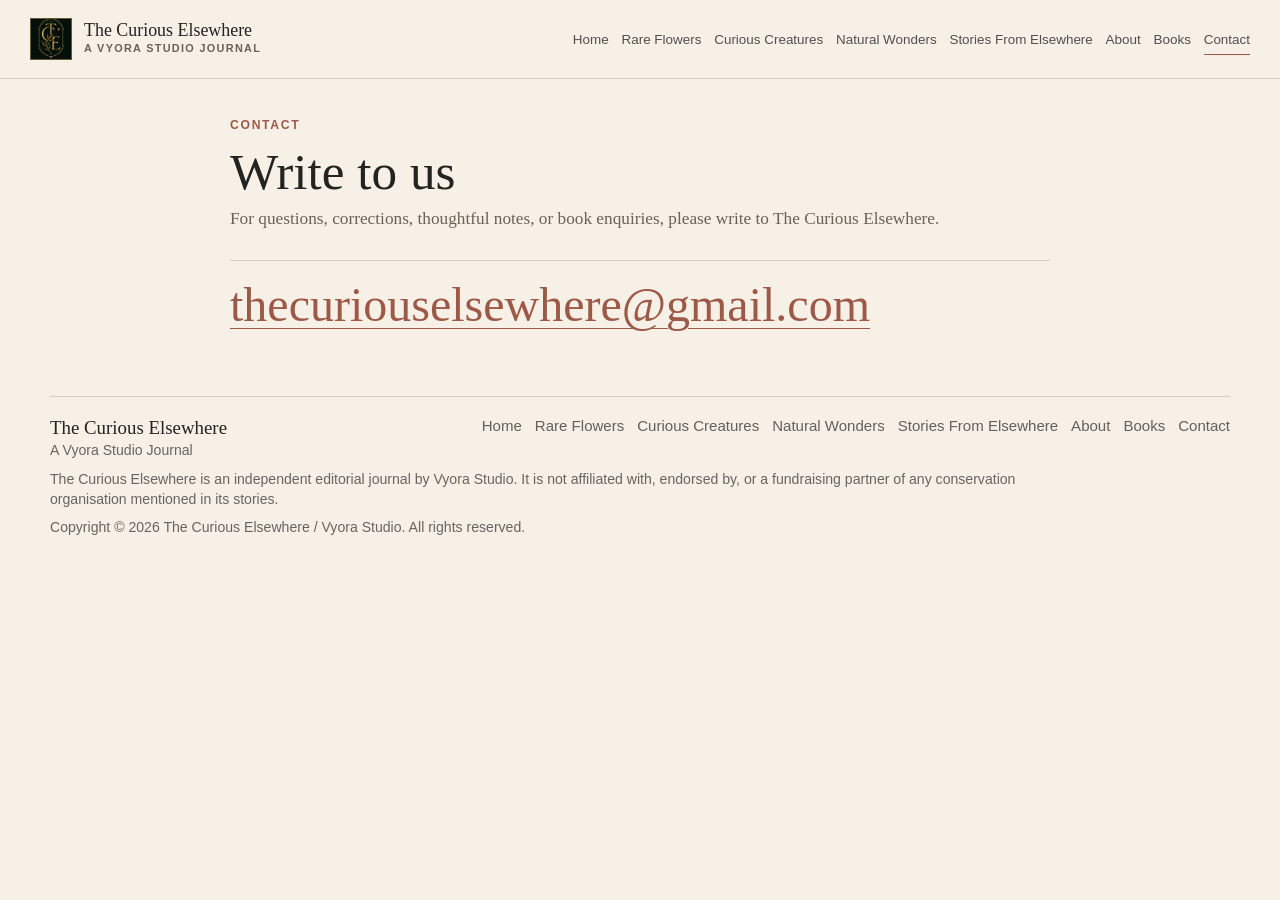
==== contact/index.html @ 29cb49bc "Publish The Curious Elsewhere website" ====
<!doctype html>
<html lang="en">
<head>
  <meta charset="utf-8">
  <meta name="viewport" content="width=device-width, initial-scale=1">
  <title>Contact | The Curious Elsewhere</title>
  <meta name="description" content="Contact The Curious Elsewhere for questions, corrections, thoughtful notes, or book enquiries.">
  <meta name="theme-color" content="#283a32">
  <meta property="og:title" content="Contact | The Curious Elsewhere">
  <meta property="og:description" content="Contact The Curious Elsewhere for questions, corrections, thoughtful notes, or book enquiries.">
  <meta property="og:type" content="website">
  <meta property="og:image" content="../assets/tce-logo.png">
  <link rel="icon" href="data:,">
  <link rel="stylesheet" href="../assets/styles.css">
  
</head>
<body class="contact-page">
  <a class="skip-link" href="#main">Skip to main content</a>
  <header class="site-header">
    <div class="nav-shell">
      <a class="brand" href="../index.html" aria-label="The Curious Elsewhere home">
        <span class="brand__seal" aria-hidden="true"><img src="../assets/tce-logo.png" alt=""></span>
        <span class="brand__text">
          <strong>The Curious Elsewhere</strong>
          <span>A Vyora Studio Journal</span>
        </span>
      </a>
      <button class="nav-toggle" type="button" aria-expanded="false" aria-controls="site-nav">
        <span></span>
        <span></span>
        <span class="sr-only">Open menu</span>
      </button>
      <nav class="site-nav" id="site-nav" aria-label="Main navigation">
        <a href="../index.html">Home</a><a href="../categories/rare-flowers/index.html">Rare Flowers</a><a href="../categories/curious-creatures/index.html">Curious Creatures</a><a href="../categories/natural-wonders/index.html">Natural Wonders</a><a href="../categories/stories-from-elsewhere/index.html">Stories From Elsewhere</a><a href="../about/index.html">About</a><a href="../books/index.html">Books</a><a href="../contact/index.html" aria-current="page">Contact</a>
      </nav>
    </div>
  </header>
  <main id="main">

    <section class="page-hero narrow-hero" aria-labelledby="contact-title">
      <p class="kicker">Contact</p>
      <h1 id="contact-title">Write to us</h1>
      <p>For questions, corrections, thoughtful notes, or book enquiries, please write to The Curious Elsewhere.</p>
    </section>

    <section class="section contact-note" aria-label="Contact details">
      <a class="contact-email" href="mailto:thecuriouselsewhere@gmail.com">thecuriouselsewhere@gmail.com</a>
    </section>
  </main>
  <footer class="site-footer">
    <div class="footer-grid">
      <div>
        <p class="footer-brand">The Curious Elsewhere</p>
        <p class="footer-subtitle">A Vyora Studio Journal</p>
      </div>
      <nav aria-label="Footer navigation">
        <a href="../index.html">Home</a><a href="../categories/rare-flowers/index.html">Rare Flowers</a><a href="../categories/curious-creatures/index.html">Curious Creatures</a><a href="../categories/natural-wonders/index.html">Natural Wonders</a><a href="../categories/stories-from-elsewhere/index.html">Stories From Elsewhere</a><a href="../about/index.html">About</a><a href="../books/index.html">Books</a><a href="../contact/index.html" aria-current="page">Contact</a>
      </nav>
      <p class="footer-disclaimer">The Curious Elsewhere is an independent editorial journal by Vyora Studio. It is not affiliated with, endorsed by, or a fundraising partner of any conservation organisation mentioned in its stories.</p>
      <p class="footer-note">Copyright &copy; 2026 The Curious Elsewhere / Vyora Studio. All rights reserved.</p>
    </div>
  </footer>
  <script src="../assets/main.js" defer></script>
</body>
</html>
---- assets/styles.css ----
:root {
  --paper: #f6f0e6;
  --paper-soft: #fbf8f1;
  --paper-deep: #e8decf;
  --ink: #23231f;
  --muted: #686257;
  --moss: #2f4038;
  --moss-dark: #1d2b25;
  --clay: #9d5947;
  --ochre: #9a7a45;
  --blue: #43586a;
  --line: rgba(35, 35, 31, 0.17);
  --serif: Georgia, "Times New Roman", serif;
  --sans: "Segoe UI", Roboto, Arial, sans-serif;
}

* {
  box-sizing: border-box;
}

html {
  scroll-behavior: smooth;
}

body {
  margin: 0;
  color: var(--ink);
  background: var(--paper);
  font-family: var(--sans);
  font-size: 1rem;
  line-height: 1.65;
}

body.nav-open {
  overflow: hidden;
}

a {
  color: inherit;
}

img {
  display: block;
  max-width: 100%;
}

button {
  font: inherit;
}

::selection {
  color: var(--paper-soft);
  background: var(--moss);
}

.skip-link,
.sr-only {
  position: absolute;
  width: 1px;
  height: 1px;
  padding: 0;
  overflow: hidden;
  clip: rect(0, 0, 0, 0);
  white-space: nowrap;
  border: 0;
}

.skip-link:focus {
  top: 12px;
  left: 12px;
  z-index: 100;
  width: auto;
  height: auto;
  padding: 10px 14px;
  clip: auto;
  color: var(--paper-soft);
  background: var(--moss-dark);
}

.site-header {
  position: sticky;
  top: 0;
  z-index: 40;
  border-bottom: 1px solid var(--line);
  background: rgba(246, 240, 230, 0.96);
  backdrop-filter: blur(12px);
}

.nav-shell {
  width: min(1220px, calc(100% - 32px));
  min-height: 78px;
  margin: 0 auto;
  display: flex;
  align-items: center;
  justify-content: space-between;
  gap: 24px;
}

.brand {
  min-width: 0;
  display: inline-flex;
  align-items: center;
  gap: 12px;
  text-decoration: none;
}

.brand__seal {
  width: 42px;
  height: 42px;
  flex: 0 0 auto;
  overflow: hidden;
  border: 1px solid rgba(154, 122, 69, 0.58);
  background: var(--moss-dark);
}

.brand__seal img {
  width: 100%;
  height: 100%;
  object-fit: cover;
  transform: scale(1.42);
}

.brand__text strong,
.brand__text span {
  display: block;
}

.brand__text strong {
  font-family: var(--serif);
  font-size: clamp(1.05rem, 1.4vw, 1.28rem);
  font-weight: 400;
  line-height: 1.05;
}

.brand__text span {
  color: var(--muted);
  font-size: 0.68rem;
  font-weight: 700;
  letter-spacing: 0.12em;
  text-transform: uppercase;
}

.site-nav {
  display: flex;
  align-items: center;
  gap: clamp(8px, 1vw, 14px);
  color: rgba(35, 35, 31, 0.78);
  font-size: clamp(0.84rem, 0.9vw, 0.94rem);
}

.site-nav a,
.site-footer a {
  text-decoration: none;
}

.site-nav a {
  position: relative;
  padding: 29px 0 27px;
  white-space: nowrap;
}

.site-nav a::after {
  content: "";
  position: absolute;
  right: 0;
  bottom: 23px;
  left: 0;
  height: 1px;
  transform: scaleX(0);
  transform-origin: left;
  background: var(--clay);
  transition: transform 160ms ease;
}

.site-nav a:hover::after,
.site-nav a:focus-visible::after,
.site-nav a[aria-current="page"]::after {
  transform: scaleX(1);
}

.nav-toggle {
  display: none;
  width: 44px;
  height: 44px;
  border: 1px solid var(--line);
  border-radius: 4px;
  color: var(--ink);
  background: transparent;
}

.nav-toggle span:not(.sr-only) {
  display: block;
  width: 20px;
  height: 1px;
  margin: 6px auto;
  background: currentColor;
}

.kicker {
  margin: 0 0 11px;
  color: var(--clay);
  font-size: 0.76rem;
  font-weight: 800;
  letter-spacing: 0.14em;
  text-transform: uppercase;
}

.kicker-link {
  display: inline-block;
  text-decoration: none;
}

.button {
  min-height: 46px;
  width: fit-content;
  display: inline-flex;
  align-items: center;
  justify-content: center;
  padding: 12px 18px;
  border: 1px solid var(--moss);
  border-radius: 4px;
  color: var(--paper-soft);
  background: var(--moss);
  font-weight: 800;
  line-height: 1.1;
  text-decoration: none;
  transition: background 160ms ease, color 160ms ease, border-color 160ms ease;
}

.button:hover,
.button:focus-visible {
  color: var(--paper-soft);
  background: var(--moss-dark);
  border-color: var(--moss-dark);
}

.button--quiet {
  color: var(--moss-dark);
  background: transparent;
}

.button--quiet:hover,
.button--quiet:focus-visible {
  color: var(--paper-soft);
  background: var(--moss);
}

.home-hero {
  position: relative;
  min-height: clamp(350px, 46svh, 440px);
  display: grid;
  align-items: center;
  overflow: hidden;
  color: var(--paper-soft);
  background: var(--moss-dark);
}

.home-hero__image {
  position: absolute;
  inset: 0;
  width: 100%;
  height: 100%;
  object-fit: cover;
}

.home-hero__scrim {
  position: absolute;
  inset: 0;
  background: rgba(24, 29, 24, 0.48);
}

figcaption {
  margin-top: 9px;
  color: rgba(35, 35, 31, 0.58);
  font-size: 0.86rem;
  line-height: 1.45;
}

.home-hero__copy {
  position: relative;
  z-index: 1;
  width: min(1120px, calc(100% - 32px));
  margin: 0 auto;
  padding: clamp(34px, 5vw, 58px) 0 clamp(46px, 5vw, 64px);
}

.home-hero__credit {
  position: absolute;
  right: max(16px, calc((100vw - 1120px) / 2));
  bottom: 14px;
  z-index: 1;
  max-width: min(500px, calc(100% - 24px));
  margin: 0;
  padding: 5px 7px;
  color: rgba(35, 35, 31, 0.78);
  background: rgba(246, 240, 230, 0.78);
  font-size: 0.74rem;
  line-height: 1.35;
  text-align: right;
}

.home-hero h1,
.page-hero h1,
.article-hero h1,
.section h2,
.article-body h2,
.article-panel h2,
.story-card h3,
.category-card strong,
.notebook-card h3,
.footer-brand {
  margin: 0;
  font-family: var(--serif);
  font-weight: 400;
  letter-spacing: 0;
}

.home-hero h1 {
  max-width: 680px;
  font-size: clamp(2.3rem, 4.5vw, 4.8rem);
  line-height: 0.96;
}

.hero-subtitle {
  max-width: 560px;
  margin: 10px 0 0;
  color: var(--paper-soft);
  font-family: var(--serif);
  font-size: clamp(1.02rem, 1.55vw, 1.3rem);
  line-height: 1.24;
}

.home-hero__date {
  margin: 10px 0 0;
  color: rgba(251, 248, 241, 0.78);
  font-size: 0.94rem;
  font-weight: 800;
}

.hero-intro {
  max-width: 560px;
  margin: 14px 0 18px;
  color: rgba(251, 248, 241, 0.84);
  font-size: clamp(0.96rem, 1.05vw, 1.05rem);
  line-height: 1.52;
}

.home-hero .kicker {
  color: #e3ad77;
}

.home-hero .button {
  min-height: 42px;
  padding: 10px 15px;
  color: var(--moss-dark);
  border-color: var(--paper-soft);
  background: var(--paper-soft);
  font-size: 0.95rem;
}

.home-hero .button:hover,
.home-hero .button:focus-visible {
  color: var(--paper-soft);
  border-color: var(--moss-dark);
  background: var(--moss-dark);
}

.section {
  width: min(1120px, calc(100% - 32px));
  margin: 0 auto;
  padding: clamp(38px, 5vw, 64px) 0;
  border-top: 1px solid var(--line);
}

.section-heading {
  max-width: 720px;
  margin-bottom: 22px;
}

.section h2 {
  font-size: clamp(1.8rem, 3.3vw, 3.15rem);
  line-height: 1.02;
}

.latest-list {
  display: grid;
  gap: 14px;
}

.story-card {
  border-top: 1px solid var(--line);
}

.story-card:first-child {
  border-top: 0;
}

.story-card__link {
  display: grid;
  grid-template-columns: minmax(240px, 0.42fr) minmax(0, 1fr);
  gap: clamp(18px, 3vw, 34px);
  padding: 18px 0;
  color: inherit;
  text-decoration: none;
}

.story-card--large .story-card__link {
  grid-template-columns: minmax(230px, 0.4fr) minmax(0, 1fr);
  padding-top: 0;
}

.story-card__figure {
  margin: 0;
  overflow: hidden;
  background: var(--paper-deep);
}

.story-card__image,
.image-placeholder {
  width: 100%;
  height: 100%;
  min-height: 190px;
  aspect-ratio: 1.42 / 1;
  object-fit: cover;
}

.story-card--large .story-card__image {
  min-height: 190px;
}

.image-placeholder {
  display: grid;
  place-items: center;
  padding: 24px;
  border: 1px solid var(--line);
  color: rgba(35, 35, 31, 0.56);
  background: var(--paper-deep);
  font-size: 0.78rem;
  font-weight: 800;
  letter-spacing: 0.12em;
  text-transform: uppercase;
}

.story-card__copy {
  align-self: center;
}

.story-card h3 {
  max-width: 720px;
  font-size: clamp(1.42rem, 2.25vw, 2.25rem);
  line-height: 1.03;
}

.story-card__subtitle {
  margin: 6px 0 0;
  color: var(--moss-dark);
  font-family: var(--serif);
  font-size: clamp(1rem, 1.5vw, 1.22rem);
  line-height: 1.28;
}

.story-card p:not(.kicker) {
  max-width: 680px;
  margin: 8px 0 0;
  color: var(--muted);
  line-height: 1.55;
}

.story-meta {
  display: flex;
  flex-wrap: wrap;
  gap: 8px 14px;
  color: rgba(35, 35, 31, 0.58) !important;
  font-size: 0.92rem;
  font-weight: 700;
}

.story-card__read {
  display: inline-block;
  margin-top: 10px;
  color: var(--clay);
  font-family: var(--sans);
  font-size: 0.95rem;
  font-weight: 800;
  text-decoration: underline;
  text-decoration-thickness: 1px;
  text-underline-offset: 5px;
}

.category-grid {
  display: grid;
  grid-template-columns: repeat(4, minmax(0, 1fr));
  gap: 18px;
}

.category-card {
  min-height: 220px;
  display: flex;
  flex-direction: column;
  gap: 10px;
  padding: clamp(22px, 3vw, 30px);
  border: 1px solid var(--line);
  color: inherit;
  background: var(--paper-soft);
  text-decoration: none;
  transition: border-color 160ms ease, background-color 160ms ease;
}

.category-card:hover,
.category-card:focus-visible {
  border-color: rgba(157, 89, 71, 0.46);
  background: #fffaf2;
}

.category-card strong {
  font-size: clamp(1.55rem, 2.3vw, 2.2rem);
  line-height: 1.02;
}

.category-card span:not(.kicker) {
  color: var(--muted);
}

.category-card__count {
  margin-top: auto;
  padding-top: 16px;
  border-top: 1px solid rgba(157, 89, 71, 0.25);
  color: var(--clay) !important;
  font-size: 0.74rem;
  font-weight: 800;
  letter-spacing: 0.12em;
  text-transform: uppercase;
}

.newsletter-note,
.books-band {
  display: grid;
  grid-template-columns: minmax(0, 0.75fr) minmax(260px, 0.85fr);
  gap: clamp(20px, 5vw, 70px);
  align-items: center;
}

.newsletter-note p:not(.kicker),
.books-band p:not(.kicker) {
  margin: 0;
  color: var(--muted);
  font-size: clamp(1.02rem, 1.4vw, 1.16rem);
}

.books-band {
  grid-template-columns: minmax(0, 1fr) auto;
  gap: clamp(16px, 3vw, 32px);
  align-items: center;
  padding-top: clamp(28px, 3.6vw, 48px);
  padding-bottom: clamp(28px, 3.6vw, 48px);
}

.books-band .button {
  justify-self: start;
  min-height: 42px;
  padding: 10px 15px;
  font-size: 0.95rem;
}

.books-band .kicker {
  margin-bottom: 6px;
}

.books-band h2 {
  font-size: clamp(1.45rem, 2.3vw, 2.25rem);
  line-height: 1.05;
}

.books-band p:not(.kicker) {
  margin-top: 8px;
}

.page-hero {
  width: min(1120px, calc(100% - 32px));
  margin: 0 auto;
  padding: clamp(22px, 3.2vw, 36px) 0 clamp(18px, 2.6vw, 28px);
}

.narrow-hero {
  width: min(820px, calc(100% - 32px));
}

.page-hero h1 {
  max-width: 900px;
  font-size: clamp(2rem, 4vw, 3.55rem);
  line-height: 1;
}

.page-hero p:not(.kicker) {
  max-width: 720px;
  margin: 10px 0 0;
  color: var(--muted);
  font-family: var(--serif);
  font-size: clamp(1rem, 1.35vw, 1.2rem);
  line-height: 1.42;
}

.archive-section {
  padding-top: 24px;
}

.category-page .archive-section {
  padding-bottom: clamp(28px, 3.5vw, 44px);
}

.category-page .archive-section .section-heading {
  margin-bottom: 14px;
}

.category-page .archive-section .kicker,
.category-page .category-hero .kicker {
  margin-bottom: 6px;
}

.category-page .archive-section h2 {
  font-size: clamp(1.45rem, 2.5vw, 2.35rem);
  line-height: 1.05;
}

.empty-note {
  max-width: 680px;
  margin: 0;
  color: var(--muted);
  font-family: var(--serif);
  font-size: clamp(1.12rem, 1.7vw, 1.35rem);
}

.prose-page {
  width: min(820px, calc(100% - 32px));
  color: rgba(35, 35, 31, 0.82);
  font-size: clamp(1.04rem, 1.25vw, 1.12rem);
}

.prose-page p {
  margin: 0;
}

.prose-page p + h2,
.prose-page h2 + p {
  margin-top: 26px;
}

.prose-page h2 {
  margin-bottom: 0;
  color: var(--moss-dark);
  font-family: var(--serif);
  font-size: clamp(1.55rem, 2.5vw, 2.15rem);
  font-weight: 400;
  line-height: 1.1;
}

.article-hero {
  width: min(1180px, calc(100% - 32px));
  margin: 0 auto;
  padding: clamp(42px, 6vw, 80px) 0 clamp(30px, 4vw, 54px);
  display: grid;
  grid-template-columns: minmax(0, 0.8fr) minmax(320px, 0.72fr);
  gap: clamp(28px, 5vw, 70px);
  align-items: end;
}

.article-hero h1 {
  max-width: 780px;
  font-size: clamp(2.6rem, 5.2vw, 5.2rem);
  line-height: 0.96;
}

.article-deck {
  max-width: 620px;
  margin: 18px 0 0;
  color: var(--moss-dark);
  font-family: var(--serif);
  font-size: clamp(1.15rem, 2vw, 1.5rem);
  line-height: 1.36;
}

.article-meta {
  margin-top: 18px;
  display: flex;
  flex-wrap: wrap;
  gap: 8px 16px;
  color: rgba(35, 35, 31, 0.62);
  font-size: 0.96rem;
  font-weight: 700;
}

.article-hero__media {
  margin: 0;
}

.article-hero__image {
  width: 100%;
  min-height: 330px;
  aspect-ratio: 1.2 / 1;
  object-fit: cover;
  border: 1px solid rgba(35, 35, 31, 0.12);
}

.article-layout {
  width: min(1020px, calc(100% - 32px));
  margin: 0 auto;
  padding: 16px 0 clamp(64px, 8vw, 110px);
  display: grid;
  grid-template-columns: 220px minmax(0, 1fr);
  gap: clamp(32px, 6vw, 80px);
  align-items: start;
}

.article-aside {
  position: sticky;
  top: 110px;
  padding-top: 8px;
  color: var(--muted);
  font-size: 0.96rem;
}

.article-aside a {
  display: inline-block;
  margin: 0 0 12px;
  color: var(--clay);
  font-weight: 800;
}

.source-link {
  margin-top: 20px !important;
}

.article-body {
  max-width: 700px;
  color: rgba(35, 35, 31, 0.86);
  font-family: var(--serif);
  font-size: clamp(1.08rem, 1.45vw, 1.2rem);
  line-height: 1.82;
}

.article-body p {
  margin: 0;
}

.article-body p + p,
.article-body p + h2,
.article-body ul + h2,
.article-body blockquote + h2,
.article-body h2 + p,
.article-body h2 + ul,
.article-body p + blockquote {
  margin-top: 28px;
}

.article-body h2,
.article-panel h2 {
  color: var(--moss-dark);
  font-size: clamp(1.75rem, 3vw, 2.65rem);
  line-height: 1.05;
}

.article-body ul {
  margin: 18px 0 0;
  padding-left: 1.1em;
}

.article-body li + li {
  margin-top: 10px;
}

.article-body a {
  color: var(--clay);
  text-decoration-thickness: 1px;
  text-underline-offset: 4px;
}

.article-body blockquote {
  margin: 34px 0;
  padding: 10px 0 10px 24px;
  border-left: 3px solid var(--clay);
  color: var(--moss-dark);
  font-size: clamp(1.4rem, 2.4vw, 2rem);
  line-height: 1.22;
}

.article-figure {
  margin: 34px 0;
}

.article-figure img {
  width: 100%;
  height: auto;
  border: 1px solid rgba(35, 35, 31, 0.12);
  background: var(--paper-deep);
}

.article-figure figcaption {
  max-width: 640px;
  font-family: var(--sans);
  font-size: clamp(0.9rem, 1.1vw, 0.98rem);
  line-height: 1.5;
}

.article-panel {
  margin-top: clamp(46px, 7vw, 72px);
  padding-top: 28px;
  border-top: 1px solid var(--line);
}

.article-panel p {
  font-family: var(--sans);
  font-size: 1rem;
  line-height: 1.7;
}

.article-panel .button {
  margin-top: 20px;
  font-family: var(--sans);
}

.panel-note {
  max-width: 620px;
  margin-top: 18px !important;
  color: var(--muted);
  font-size: 0.94rem !important;
}

.notebook-panel__inner {
  display: grid;
  grid-template-columns: minmax(130px, 0.34fr) minmax(0, 1fr);
  gap: clamp(18px, 4vw, 34px);
  align-items: start;
}

.notebook-panel__figure {
  margin: 0;
  background: var(--paper-deep);
}

.notebook-panel__image {
  width: 100%;
  aspect-ratio: 2 / 3;
  object-fit: cover;
  border: 1px solid rgba(35, 35, 31, 0.12);
}

.notebook-panel__title {
  margin-top: 8px !important;
  color: var(--moss-dark);
  font-weight: 800;
}

.read-next-grid {
  display: grid;
  gap: 18px;
}

.read-next .story-card__link {
  grid-template-columns: minmax(160px, 0.36fr) minmax(0, 1fr);
  gap: 20px;
  padding: 18px 0;
}

.read-next .story-card__image {
  min-height: 150px;
}

.read-next .story-card h3 {
  font-size: clamp(1.35rem, 2.2vw, 1.8rem);
}

.notebook-grid {
  display: grid;
  grid-template-columns: repeat(3, minmax(0, 1fr));
  gap: 18px;
}

.notebook-card {
  display: flex;
  flex-direction: column;
  min-height: 300px;
  padding: clamp(22px, 3vw, 30px);
  border: 1px solid var(--line);
  background: var(--paper-soft);
}

.notebook-card__figure {
  margin: 0 0 18px;
  display: grid;
  place-items: center;
  background: var(--paper-deep);
}

.notebook-card__image {
  width: 100%;
  aspect-ratio: 2 / 3;
  object-fit: cover;
  border: 1px solid rgba(35, 35, 31, 0.12);
}

.notebook-card h3 {
  font-size: clamp(1.45rem, 2.3vw, 2rem);
  line-height: 1.06;
}

.notebook-card p:not(.kicker) {
  color: var(--muted);
}

.notebook-card .button {
  margin-top: auto;
}

.contact-note {
  width: min(820px, calc(100% - 32px));
  padding-top: 18px;
}

.contact-email {
  color: var(--clay);
  font-family: var(--serif);
  font-size: clamp(1.45rem, 5vw, 3rem);
  line-height: 1.1;
  overflow-wrap: anywhere;
  text-decoration-thickness: 1px;
  text-underline-offset: 7px;
}

.site-footer {
  width: min(1180px, calc(100% - 32px));
  margin: 0 auto;
  padding: 18px 0 20px;
  border-top: 1px solid var(--line);
  color: rgba(35, 35, 31, 0.7);
  font-size: 0.94rem;
  line-height: 1.4;
}

.footer-grid {
  display: grid;
  grid-template-columns: minmax(250px, 0.75fr) minmax(0, 1.55fr);
  gap: 8px 28px;
  align-items: start;
}

.footer-brand {
  margin: 0;
  color: var(--ink);
  font-size: 1.18rem;
}

.site-footer p {
  margin: 0;
}

.site-footer nav {
  display: flex;
  flex-wrap: wrap;
  justify-content: flex-end;
  gap: 7px 13px;
}

.footer-disclaimer,
.footer-note {
  grid-column: 1 / -1;
}

.footer-subtitle,
.footer-note {
  color: rgba(35, 35, 31, 0.68);
  font-size: 0.88rem;
}

.footer-disclaimer {
  max-width: 980px;
  color: rgba(35, 35, 31, 0.68);
  font-size: 0.88rem;
  line-height: 1.45;
}

@media (max-width: 1080px) {
  .nav-toggle {
    display: block;
  }

  .site-nav {
    position: fixed;
    inset: 78px 0 auto 0;
    display: grid;
    gap: 0;
    padding: 8px 24px 24px;
    max-height: calc(100svh - 78px);
    overflow-y: auto;
    border-bottom: 1px solid var(--line);
    background: var(--paper);
    transform: translateY(-115%);
    visibility: hidden;
    transition: transform 180ms ease, visibility 180ms ease;
  }

  body.nav-open .site-nav {
    transform: translateY(0);
    visibility: visible;
  }

  .site-nav a {
    padding: 16px 0;
    border-bottom: 1px solid rgba(35, 35, 31, 0.1);
    font-size: 1rem;
  }

  .site-nav a::after {
    display: none;
  }

  .category-grid {
    grid-template-columns: repeat(2, minmax(0, 1fr));
  }

  .article-hero,
  .article-layout,
  .newsletter-note,
  .books-band,
  .footer-grid {
    grid-template-columns: 1fr;
  }

  .article-aside {
    position: static;
    padding: 18px 0;
    border-top: 1px solid var(--line);
    border-bottom: 1px solid var(--line);
  }

  .article-body {
    max-width: none;
  }

  .books-band .button {
    justify-self: start;
  }

  .site-footer nav {
    justify-content: flex-start;
  }
}

@media (max-width: 760px) {
  .nav-shell,
  .section,
  .page-hero,
  .article-hero,
  .article-layout,
  .site-footer,
  .prose-page,
  .contact-note {
    width: min(100% - 24px, 1120px);
  }

  .brand__seal {
    width: 38px;
    height: 38px;
  }

  .brand__text strong {
    font-size: 1rem;
  }

  .brand__text span {
    font-size: 0.62rem;
  }

  .home-hero h1 {
    font-size: clamp(2.05rem, 10.5vw, 3.2rem);
  }

  .article-hero__image {
    min-height: 240px;
    aspect-ratio: 1.25 / 1;
  }

  .home-hero {
    min-height: clamp(440px, 68svh, 540px);
  }

  .home-hero__copy {
    width: min(100% - 24px, 1120px);
    padding-top: 44px;
    padding-bottom: 78px;
  }

  .home-hero__credit {
    right: 12px;
    left: 12px;
    max-width: none;
    text-align: left;
  }

  .story-card__link,
  .story-card--large .story-card__link,
  .read-next .story-card__link {
    grid-template-columns: 1fr;
  }

  .story-card__image,
  .story-card--large .story-card__image,
  .read-next .story-card__image {
    min-height: 205px;
  }

  .category-grid,
  .notebook-grid {
    grid-template-columns: 1fr;
  }

  .category-card,
  .notebook-card {
    min-height: 0;
  }

  .page-hero h1,
  .article-hero h1 {
    font-size: clamp(2.15rem, 11vw, 3.25rem);
  }

  .article-body {
    font-size: 1.08rem;
    line-height: 1.78;
  }

  .notebook-panel__inner {
    grid-template-columns: 1fr;
  }

  .notebook-panel__figure {
    max-width: 190px;
  }
}
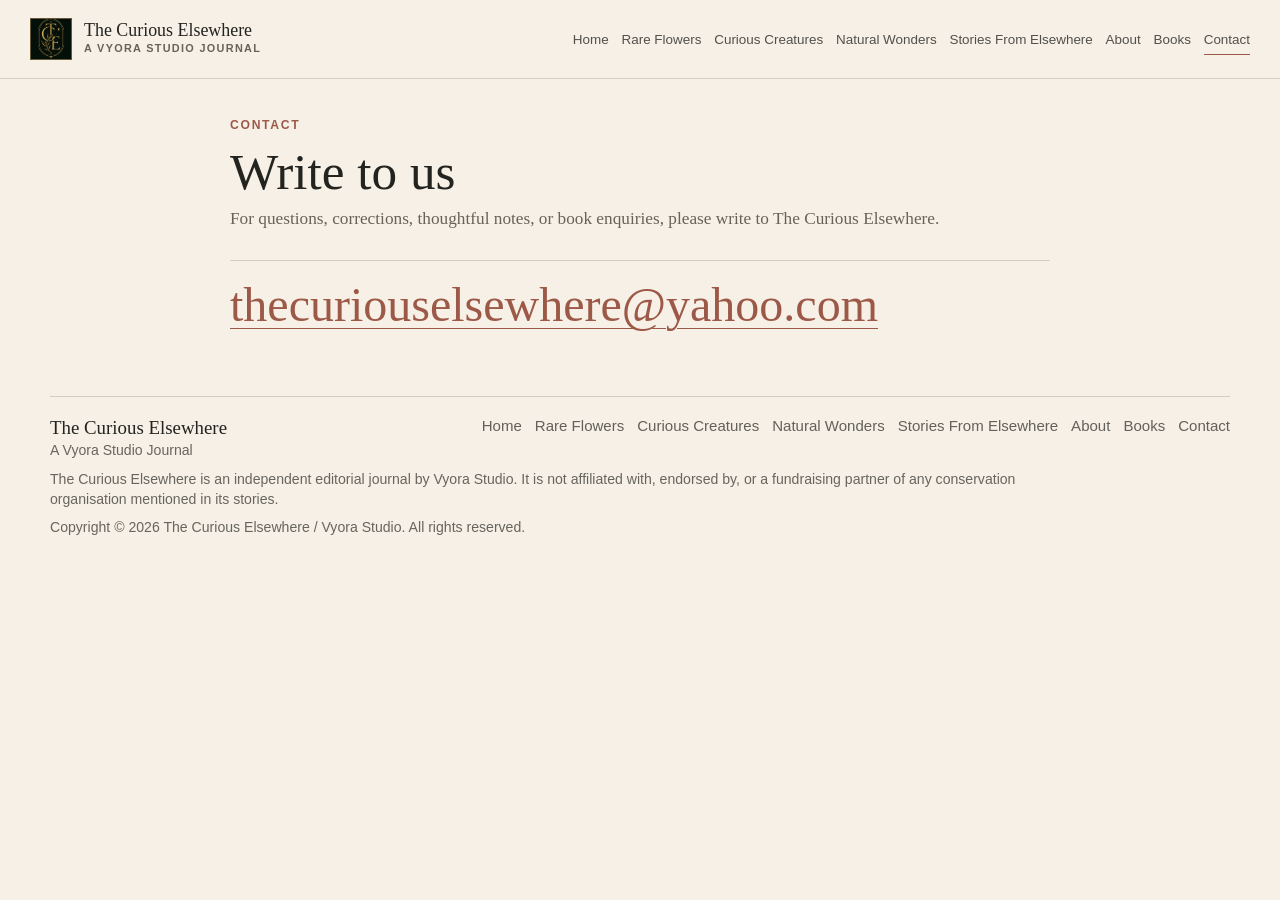
==== commit f496a198: "contact updation" ====
--- a/contact/index.html
+++ b/contact/index.html
@@ -44,7 +44,7 @@
     </section>
 
     <section class="section contact-note" aria-label="Contact details">
-      <a class="contact-email" href="mailto:thecuriouselsewhere@gmail.com">thecuriouselsewhere@gmail.com</a>
+      <a class="contact-email" href="mailto:thecuriouselsewhere@yahoo.com">thecuriouselsewhere@yahoo.com</a>
     </section>
   </main>
   <footer class="site-footer">
--- a/assets/styles.css
+++ b/assets/styles.css
@@ -317,7 +317,7 @@
 
 .home-hero h1 {
   max-width: 680px;
-  font-size: clamp(2.3rem, 4.5vw, 4.8rem);
+  font-size: clamp(2.3rem, 4.2vw, 4.48rem);
   line-height: 0.96;
 }
 
@@ -774,6 +774,41 @@
   text-underline-offset: 4px;
 }
 
+.ref-marker {
+  white-space: nowrap;
+  font-size: 0.82em;
+}
+
+.article-product-callout,
+.article-editorial-note {
+  margin: 32px 0;
+  padding: 18px 20px;
+  border-top: 1px solid var(--line);
+  border-bottom: 1px solid var(--line);
+  font-family: var(--sans);
+  font-size: 0.98rem;
+  line-height: 1.58;
+}
+
+.article-product-callout__title {
+  color: var(--moss-dark);
+  font-weight: 800;
+}
+
+.article-product-callout ul {
+  margin-top: 12px;
+  padding-left: 1em;
+}
+
+.article-product-callout__note {
+  margin-top: 12px !important;
+  color: var(--muted);
+}
+
+.article-editorial-note {
+  color: var(--muted);
+}
+
 .article-body blockquote {
   margin: 34px 0;
   padding: 10px 0 10px 24px;
@@ -799,6 +834,55 @@
   font-family: var(--sans);
   font-size: clamp(0.9rem, 1.1vw, 0.98rem);
   line-height: 1.5;
+}
+
+.article-table {
+  width: 100%;
+  margin: 30px 0;
+  border-collapse: collapse;
+  font-family: var(--sans);
+  font-size: clamp(0.92rem, 1vw, 1rem);
+  line-height: 1.45;
+}
+
+.article-table th,
+.article-table td {
+  padding: 12px 10px;
+  border-top: 1px solid var(--line);
+  text-align: left;
+  vertical-align: top;
+}
+
+.article-table th {
+  color: var(--moss-dark);
+  font-weight: 800;
+}
+
+.article-table tr:last-child td {
+  border-bottom: 1px solid var(--line);
+}
+
+.article-sources {
+  margin-top: clamp(42px, 6vw, 66px);
+  padding-top: 26px;
+  border-top: 1px solid var(--line);
+  font-size: 0.92em;
+  line-height: 1.65;
+}
+
+.article-sources h2 {
+  font-family: var(--sans);
+  font-size: 0.88rem;
+  font-weight: 800;
+}
+
+.article-sources h2 + ul,
+.article-sources h2 + p {
+  margin-top: 18px;
+}
+
+.article-sources ul {
+  font-family: var(--sans);
 }
 
 .article-panel {
